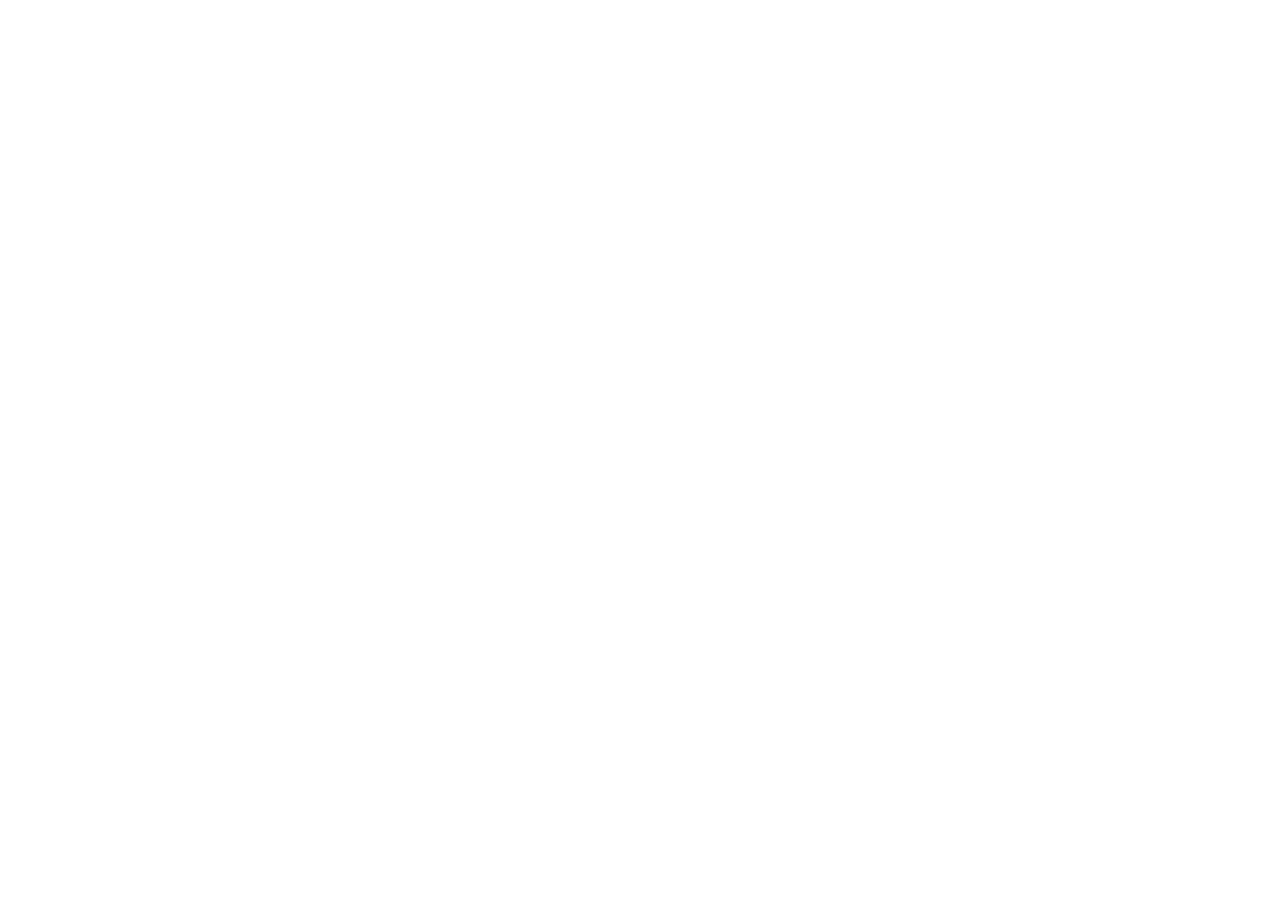
==== christmas-shop/home.html @ d8e23567 "init: start shop" ====
<!DOCTYPE html>
<html lang="en">
  <head>
    <meta charset="UTF-8" />
    <meta name="viewport" content="width=device-width, initial-scale=1.0" />
    <link rel="stylesheet" href="home.css" />
    <title>Document</title>
  </head>
  <body >
    <header>

    </header>
  </body>
</html>
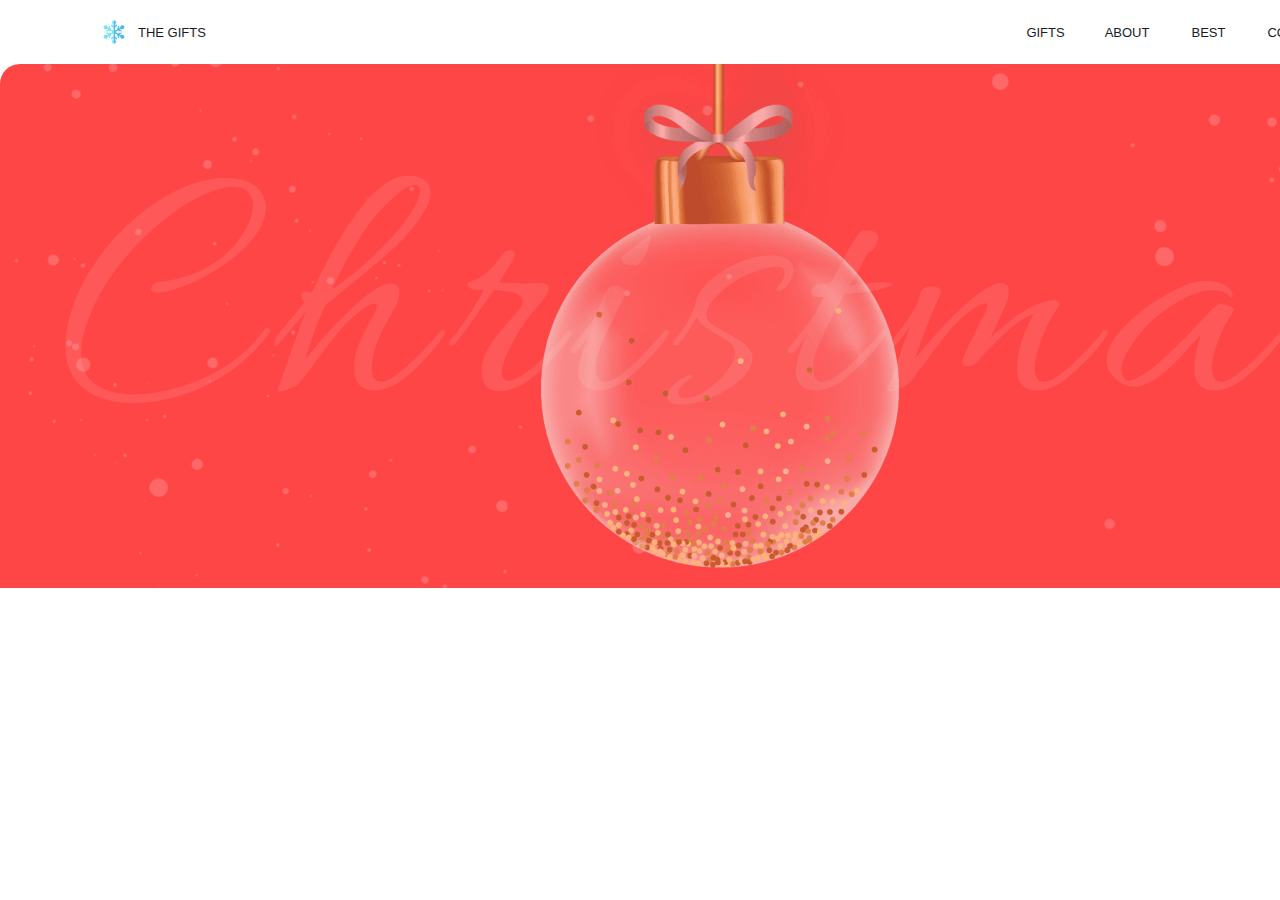
==== commit 884b280c: "feat: added header" ====
--- a/christmas-shop/home.html
+++ b/christmas-shop/home.html
@@ -4,11 +4,31 @@
     <meta charset="UTF-8" />
     <meta name="viewport" content="width=device-width, initial-scale=1.0" />
     <link rel="stylesheet" href="home.css" />
-    <title>Document</title>
+    <title>Christmas-shop</title>
   </head>
-  <body >
+  <body>
     <header>
-
+      <div class="container">
+        <div class="logo">
+          <img
+            src="/christmas-shop/img-compressed/snowflake.png"
+            alt="Логотип"
+            class="snowflake"
+          />
+          <span class="icon_text">THE GIFTS</span>
+        </div>
+        <div class="container_button">
+          <div class="button">
+            <button>GIFTS</button>
+            <button>ABOUT</button>
+            <button>BEST</button>
+            <button>CONTACTS</button>
+          </div>
+        </div>
+      </div>
     </header>
+    <section class="hero_section">
+      
+    </section>
   </body>
 </html>
--- a/christmas-shop/home.css
+++ b/christmas-shop/home.css
@@ -0,0 +1,81 @@
+body {
+  min-width: 1440px;
+  max-height: 3442px;
+  margin: 0;
+}
+
+header {
+  max-height: 64px;
+  min-width: 1440px;
+}
+
+.container {
+  display: flex;
+  width: 1276px;
+  max-height: 64px;
+  margin-left: 82px;
+  gap: 15px;
+}
+.logo {
+  width: 141px;
+  height: 40;
+  display: flex;
+  padding: 8px 20px;
+  margin: 12px 0 12px 0;
+}
+.logo:hover {
+  cursor: pointer;
+}
+.snowflake {
+  width: 24px;
+  height: 24px;
+}
+.icon_text {
+  color: #181c29;
+  font-family: "AG Action", sans-serif;
+  font-size: small;
+  margin-top: 5px;
+  margin-left: 12px;
+}
+.container_button {
+  height: 40px;
+  width: 1123px;
+  margin-top: 12px;
+  display: flex;
+
+  justify-content: flex-end;
+}
+.button {
+  height: 40px;
+  font-size: 0;
+  max-width: 376px;
+}
+button {
+  min-width: 78px;
+  height: 40px;
+  padding: 12px 20px;
+  margin: 0;
+  border: none;
+  color: #181c29;
+  font-family: "AG Action", sans-serif;
+  font-size: small;
+  background-color: white;
+}
+button:hover {
+  cursor: pointer;
+}
+
+.hero_section {
+  width: 1440px;
+  height: 524px;
+  background-color: #ff4646;
+  border-top-left-radius: 20px;
+
+  border-top-right-radius: 20px;
+  background-image: url("/christmas-shop/img-compressed/bg-snow.png"),
+    url("/christmas-shop/img-compressed/bg-ball.png");
+
+  background-size: cover; /* или contain, в зависимости от желаемого эффекта */
+  background-repeat: no-repeat;
+  background-position: center;
+}
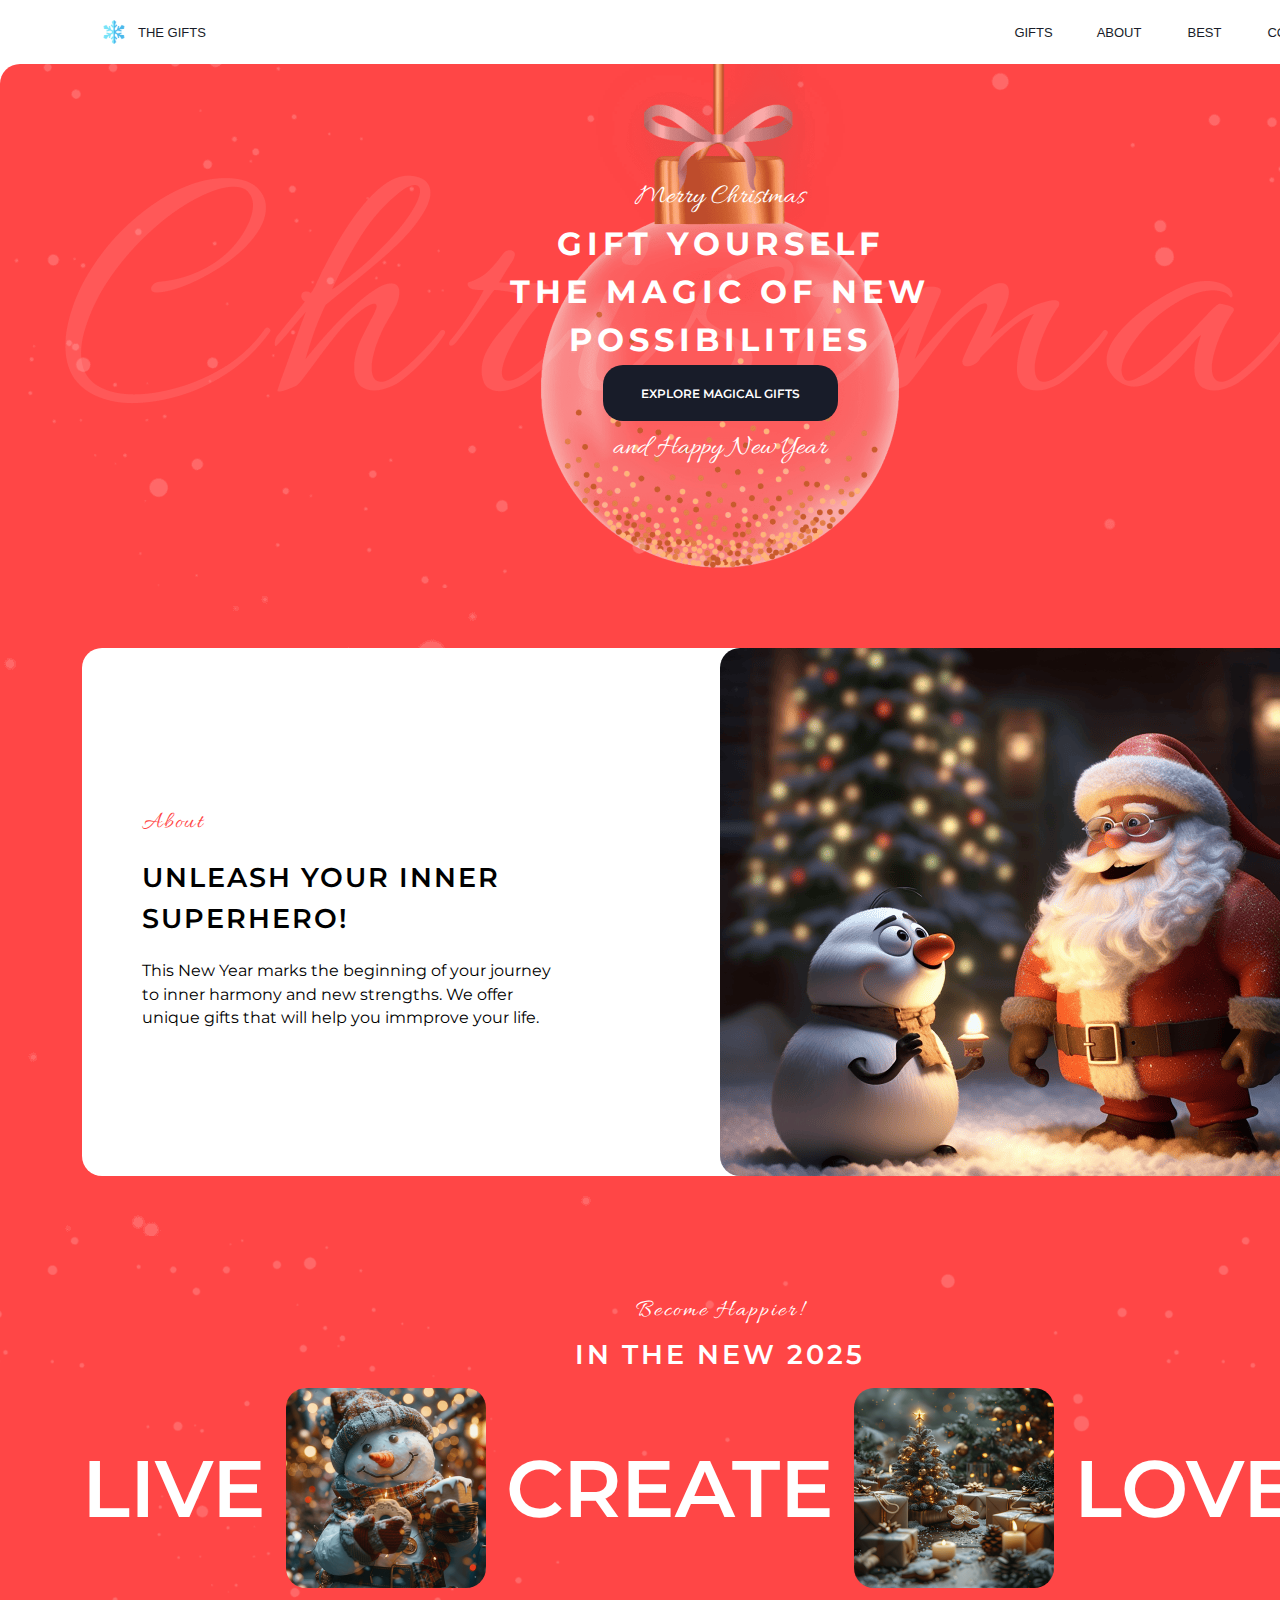
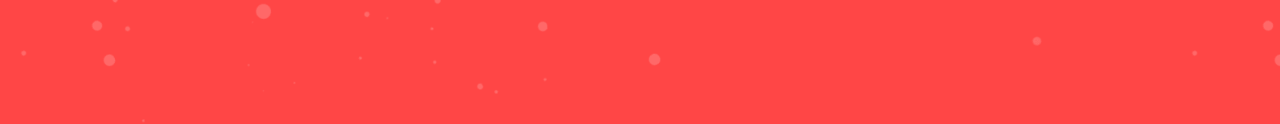
==== commit 0207f285: "feat: added slider" ====
--- a/christmas-shop/home.html
+++ b/christmas-shop/home.html
@@ -3,6 +3,14 @@
   <head>
     <meta charset="UTF-8" />
     <meta name="viewport" content="width=device-width, initial-scale=1.0" />
+    <link
+      href="https://fonts.googleapis.com/css2?family=Allura&display=swap"
+      rel="stylesheet"
+    />
+    <link
+      href="https://fonts.googleapis.com/css2?family=Montserrat:wght@400;700&display=swap"
+      rel="stylesheet"
+    />
     <link rel="stylesheet" href="home.css" />
     <title>Christmas-shop</title>
   </head>
@@ -28,7 +36,51 @@
       </div>
     </header>
     <section class="hero_section">
-      
+      <div class="hero_container">
+        <p class="home_caption1">Merry Christmas</p>
+        <h1 class="home_h1">
+          GIFT YOURSELF<br />
+          THE MAGIC OF NEW <br />POSSIBILITIES
+        </h1>
+        <button class="button_hero">EXPLORE MAGICAL GIFTS</button>
+        <p class="home_caption2">and Happy New Year</p>
+      </div>
+    </section>
+    <section class="about_section">
+      <div class="about_container">
+        <div class="about_about">
+          <div class="about_text">
+            <h2 class="about_caption">About</h2>
+            <h2 class="about_h2">UNLEASH YOUR INNER<br />SUPERHERO!</h2>
+            <p class="about_p">
+              This New Year marks the beginning of your journey<br />to inner
+              harmony and new strengths. We offer<br />unique gifts that will
+              help you immprove your life.
+            </p>
+          </div>
+        </div>
+        <div class="about_img"></div>
+      </div>
+    </section>
+    <section class="slider_section">
+      <div class="slider_container">
+        <div class="slider_text">
+          <p class="slider_caption">Become Happier!</p>
+          <h2 class="slider_h2">IN THE NEW 2025</h2>
+        </div>
+        <div class="slider_row">
+          <div class="slider_slider">
+            <p class="row_text">LIVE</p>
+            <div class="slider_img1"></div>
+            <p class="row_text">CREATE</p>
+            <div class="slider_img2"></div>
+            <p class="row_text">LOVE</p>
+            <div class="slider_img3"></div>
+            <p class="row_text">DREAM</p>
+            <div class="slider_img4"></div>
+          </div>
+        </div>
+      </div>
     </section>
   </body>
 </html>
--- a/christmas-shop/home.css
+++ b/christmas-shop/home.css
@@ -47,7 +47,7 @@
 }
 .button {
   height: 40px;
-  font-size: 0;
+
   max-width: 376px;
 }
 button {
@@ -63,9 +63,15 @@
 }
 button:hover {
   cursor: pointer;
+  color: #ff4646;
+  background-color: rgb(247, 217, 232);
+  border-radius: 12px;
 }
 
 .hero_section {
+  display: flex;
+  align-items: center;
+  justify-content: center;
   width: 1440px;
   height: 524px;
   background-color: #ff4646;
@@ -79,3 +85,223 @@
   background-repeat: no-repeat;
   background-position: center;
 }
+
+.hero_container {
+  width: 426px;
+
+  height: 404px;
+
+  display: flex;
+  flex-direction: column;
+  align-items: center;
+}
+.home_caption1 {
+  font-family: "Allura", cursive;
+  font-size: 28px;
+  font-weight: 426px;
+  line-height: 100%;
+  letter-spacing: 5%;
+  color: white;
+  margin-top: 60px;
+}
+.home_caption2 {
+  font-family: "Allura", cursive;
+  font-size: 28px;
+  font-weight: 426px;
+  line-height: 100%;
+  letter-spacing: 5%;
+  color: white;
+  margin-top: -6px;
+}
+
+.home_h1 {
+  font-family: "Montserrat", sans-serif;
+  font-size: 32px;
+  color: white;
+  font-weight: 600px;
+  line-height: 150%;
+  letter-spacing: 5px;
+  text-transform: uppercase;
+  margin-top: -20px;
+  text-align: center;
+}
+.button_hero {
+  width: 235px;
+  height: 56px;
+  padding: 20px 32px;
+  border-radius: 20px;
+  background-color: #181c29;
+  color: white;
+  font-family: "Montserrat", sans-serif;
+  font-size: 12px;
+  font-weight: 600;
+  line-height: 130%;
+  letter-spacing: 5%;
+  text-transform: uppercase;
+  margin-top: -20px;
+  margin-bottom: 20px;
+}
+
+.button_hero:hover {
+  background-color: white;
+  color: black;
+}
+.about_section {
+  display: flex;
+  align-items: center;
+  justify-content: center;
+  width: 1440px;
+  height: 648px;
+  background-image: url("/christmas-shop/img-compressed/bg-snow.png");
+  background-color: #ff4646;
+}
+.about_container {
+  width: 1276px;
+  height: 528px;
+  background-color: white;
+  border-radius: 20px;
+  display: flex;
+}
+.about_img {
+  border-radius: 20px;
+  background-image: url("/christmas-shop/img-compressed/santa.png");
+  width: 638px;
+}
+.about_about {
+  width: 638px;
+}
+.about_text {
+  margin-top: 100px;
+  margin-left: 60px;
+  width: 426px;
+  height: 328px;
+}
+.about_caption {
+  font-family: "Allura";
+  font-size: 24px;
+  font-weight: 400;
+  padding-top: 60px;
+  letter-spacing: 2px;
+  color: #ff4646;
+
+  margin-bottom: 20px;
+}
+.about_h2 {
+  font-family: "Montserrat", sans-serif;
+  font-size: 27px;
+  font-weight: 600;
+  letter-spacing: 2px;
+  text-transform: uppercase;
+  line-height: 150%;
+  margin-top: 0;
+  margin-bottom: 20px;
+}
+.about_p {
+  font-family: "Montserrat", sans-serif;
+  font-size: 16px;
+  font-weight: 400;
+  line-height: 148%;
+  margin-top: 0;
+  margin-bottom: 60px;
+}
+
+.slider_section {
+  background-color: #ff4646;
+  background-image: url("/christmas-shop/img-compressed/bg-snow.png");
+  width: 1440px;
+  background-size: contain;
+  background-position: center bottom;
+  height: 488px;
+  display: flex;
+  justify-content: center;
+  align-items: center;
+  overflow: hidden;
+}
+
+.slider_container {
+  width: 1276px;
+  height: 368px;
+  display: flex;
+  flex-direction: column;
+
+  align-items: center;
+
+  gap: 20px;
+}
+
+.slider_text {
+  width: 426px;
+  height: 72px;
+  display: flex;
+  flex-direction: column;
+  gap: 12px;
+
+  align-items: center;
+}
+.slider_caption {
+  color: white;
+  font-family: "Allura";
+  font-size: 24px;
+  font-weight: 400;
+  letter-spacing: 2px;
+  margin-top: 0;
+  margin-bottom: 0;
+}
+.slider_h2 {
+  color: white;
+  font-family: "Montserrat", sans-serif;
+  font-size: 27px;
+  font-weight: 600;
+  letter-spacing: 3px;
+
+  margin-top: 0;
+  margin-bottom: 0;
+}
+.slider_row {
+  width: 100%;
+
+  height: 200px;
+}
+
+.slider_slider {
+  height: 100%;
+  width: 1993px;
+  display: flex;
+  align-items: center;
+  gap: 20px;
+}
+.row_text {
+  font-family: "Montserrat", sans-serif;
+  font-size: 80px;
+  font-weight: 600;
+  text-transform: uppercase;
+  color: white;
+}
+.slider_img1 {
+  width: 200px;
+  height: 200px;
+  background-image: url("/christmas-shop/img-compressed/snowman.png");
+  background-size: contain;
+  border-radius: 20px;
+}
+.slider_img2 {
+  width: 200px;
+  height: 200px;
+  background-image: url("/christmas-shop/img-compressed/christmas-trees.png");
+  background-size: contain;
+  border-radius: 20px;
+}
+.slider_img3 {
+  width: 200px;
+  height: 200px;
+  background-image: url("/christmas-shop/img-compressed/christmas-tree-ball.png");
+  background-size: contain;
+  border-radius: 20px;
+}
+.slider_img4 {
+  width: 200px;
+  height: 200px;
+  background-image: url("/christmas-shop/img-compressed/fairytale-house.png");
+  background-size: contain;
+  border-radius: 20px;
+}
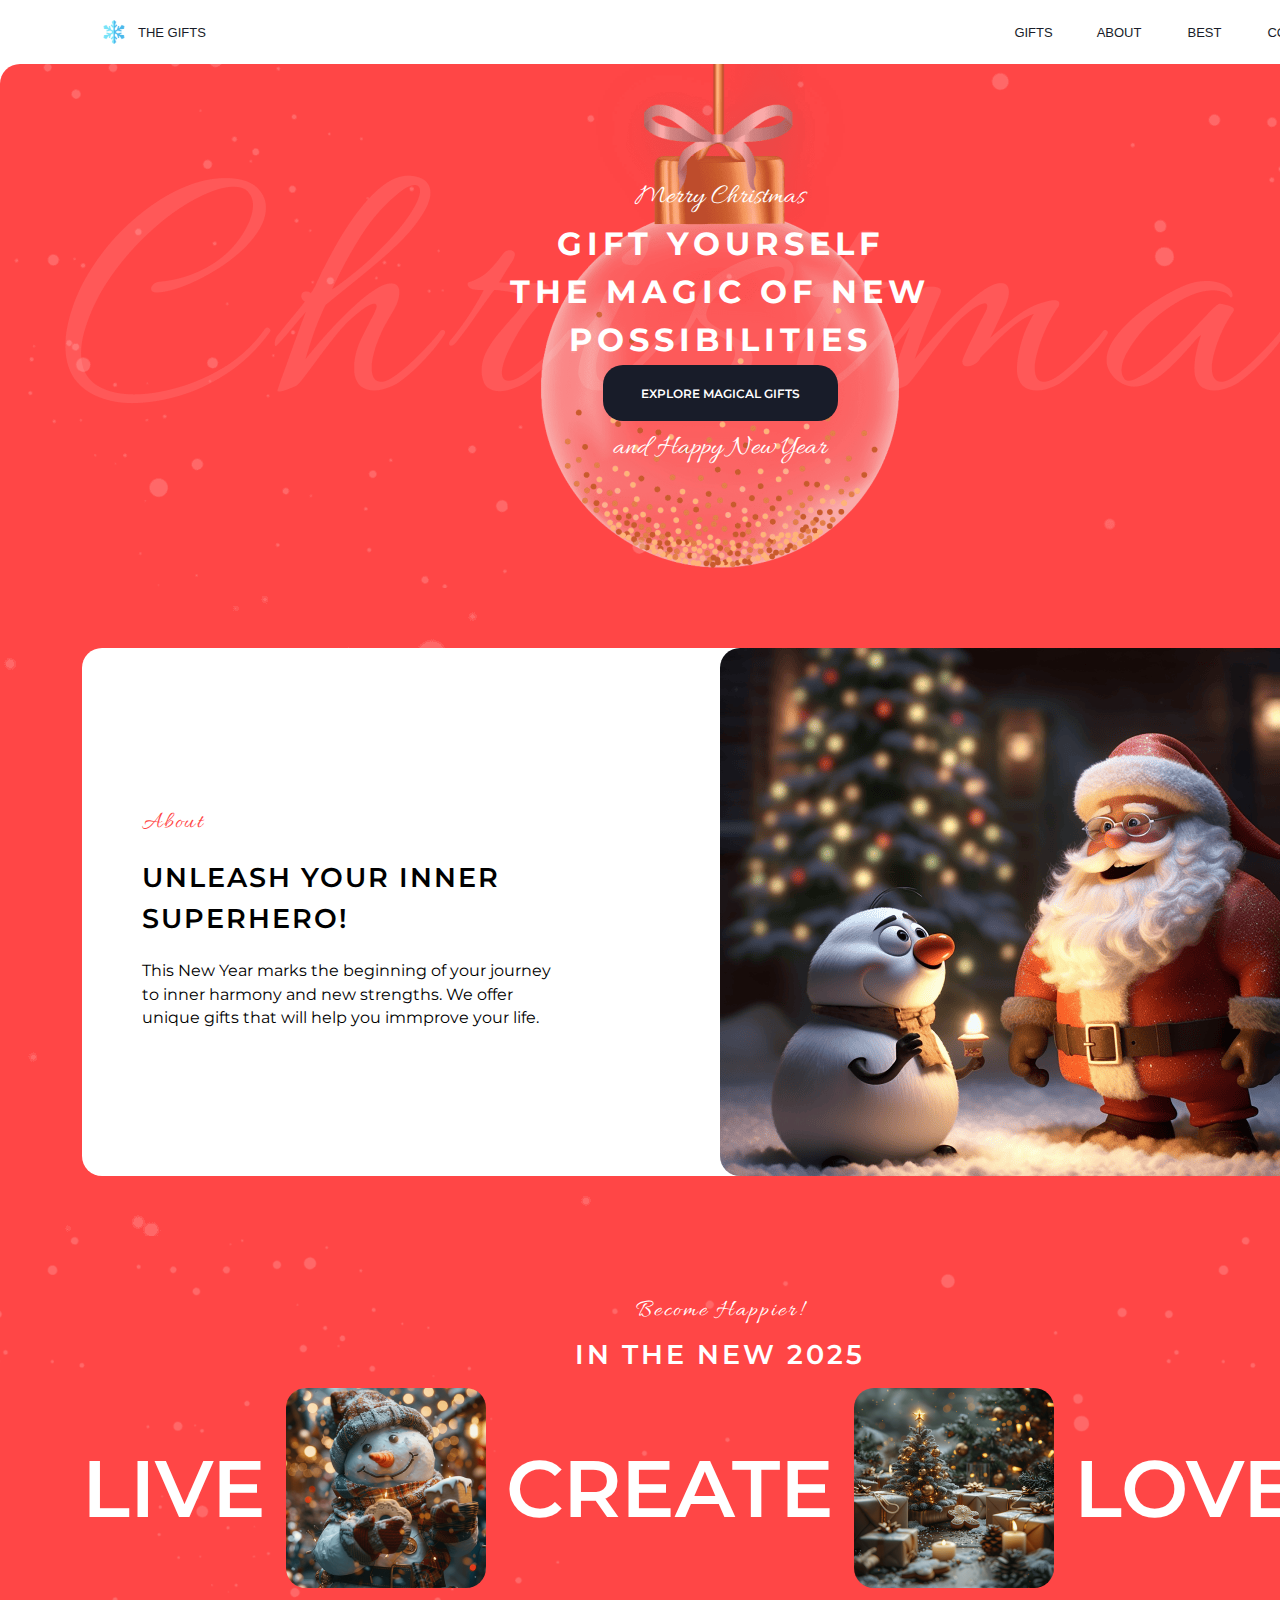
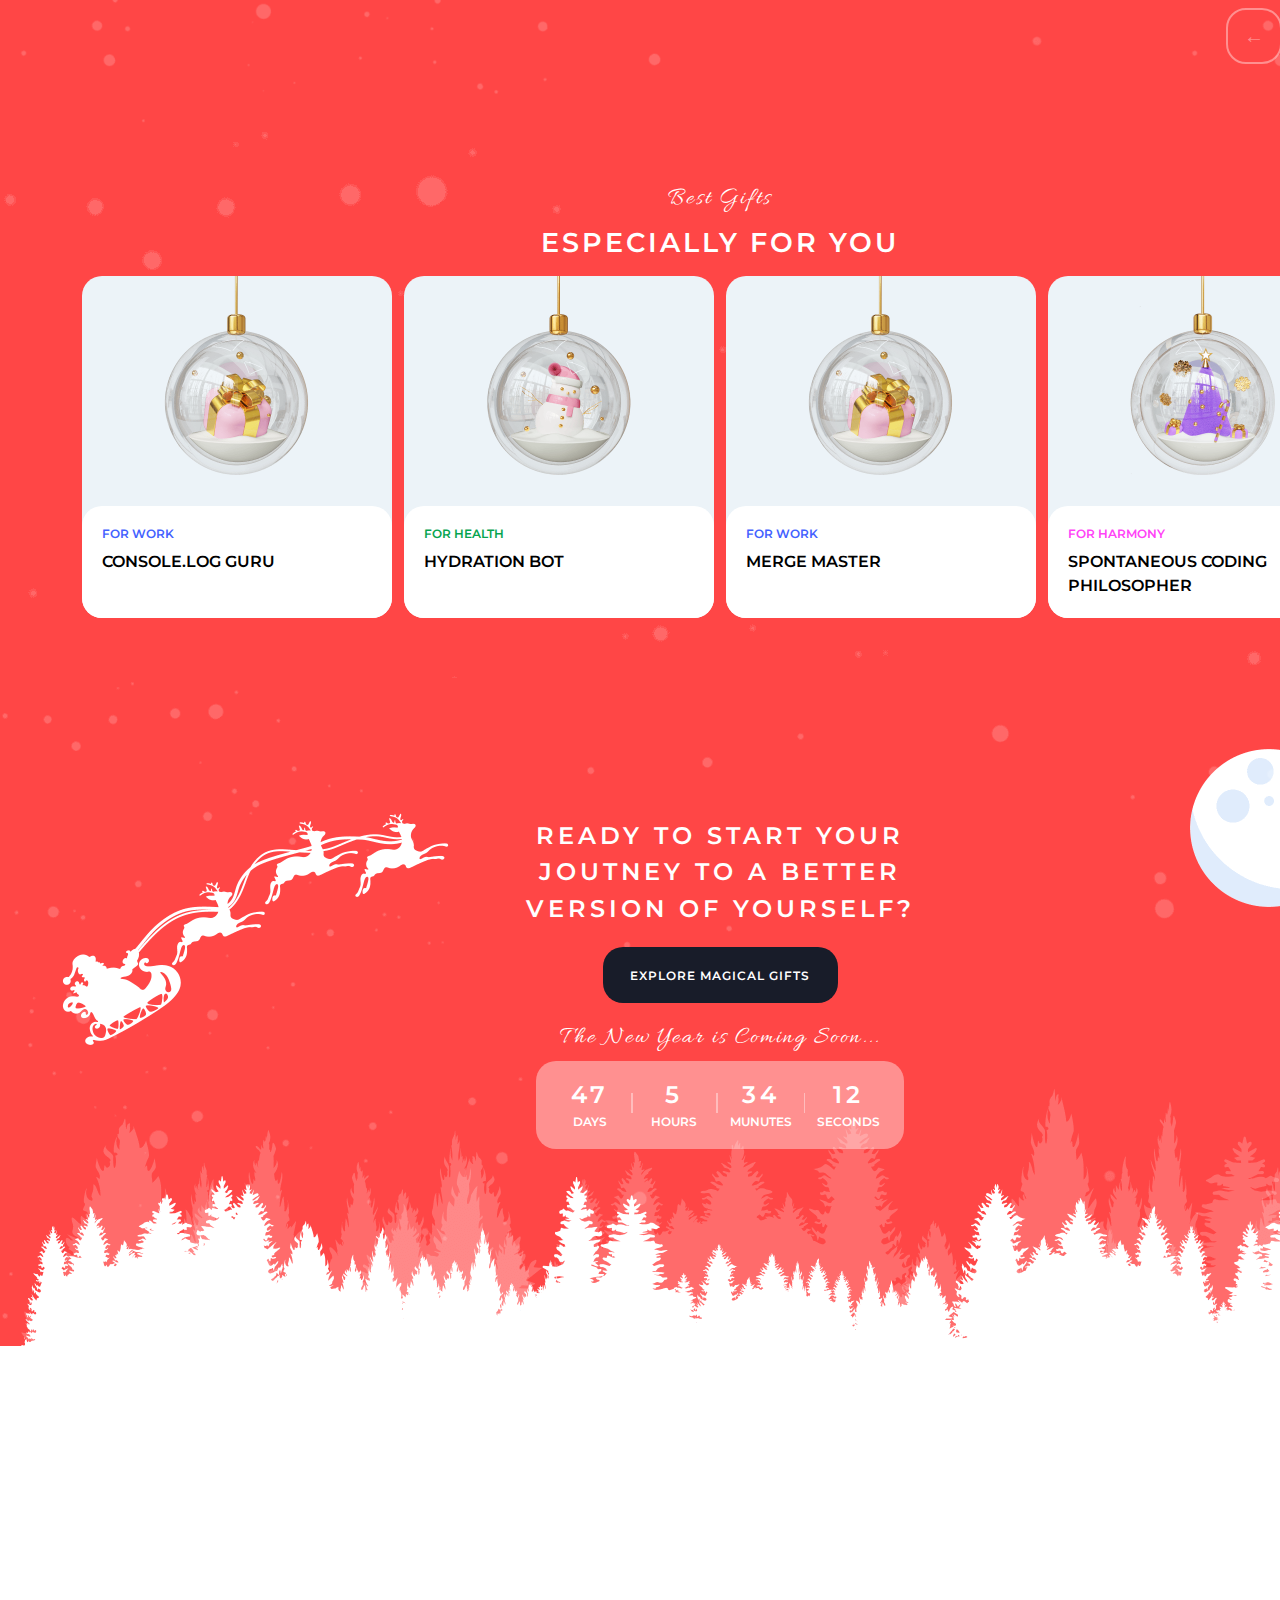
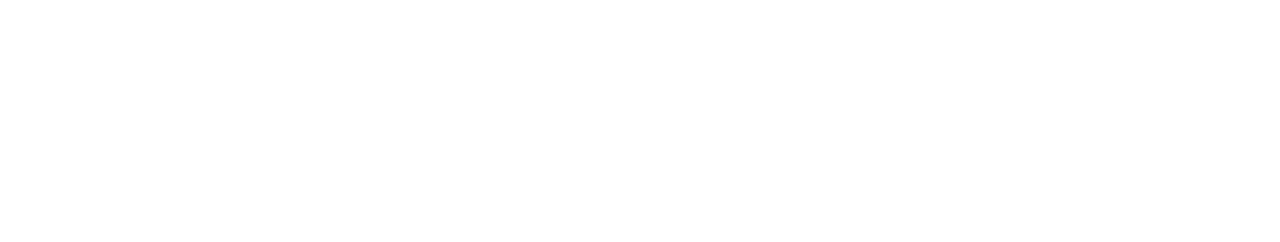
==== commit 59d86e26: "feat: add gifts and cta section." ====
--- a/christmas-shop/home.html
+++ b/christmas-shop/home.html
@@ -27,10 +27,10 @@
         </div>
         <div class="container_button">
           <div class="button">
-            <button>GIFTS</button>
-            <button>ABOUT</button>
-            <button>BEST</button>
-            <button>CONTACTS</button>
+            <button class="button_heder">GIFTS</button>
+            <button class="button_heder">ABOUT</button>
+            <button class="button_heder">BEST</button>
+            <button class="button_heder">CONTACTS</button>
           </div>
         </div>
       </div>
@@ -80,7 +80,110 @@
             <div class="slider_img4"></div>
           </div>
         </div>
+        <div class="slider_button">
+          <button class="slider_button1">←</button>
+          <button class="slider_button2">→</button>
+        </div>
       </div>
     </section>
+    <section class="gifts_section">
+      <div class="gifts_container">
+        <div class="gifts_text">
+          <p class="gifts_caption">Best Gifts</p>
+          <h2 class="gifts_h2">ESPECIALLY FOR YOU</h2>
+        </div>
+        <div class="gifts_gifts">
+          <div class="gifts1">
+            <div
+              class="gifts_img1"
+              style="
+                background-image: url('/christmas-shop/img-compressed/gift-for-work.png');
+                background-size: contain;
+              "
+            ></div>
+            <div class="gifts_description1">
+              <h4 class="gifts_h4" style="color: #4361ff">FOR WORK</h4>
+              <h3 class="gifts_h3">CONSOLE.LOG GURU</h3>
+            </div>
+          </div>
+          <div class="gifts1">
+            <div
+              class="gifts_img1"
+              style="
+                background-image: url('/christmas-shop/img-compressed/gift-for-health.png');
+                background-size: contain;
+              "
+            ></div>
+            <div class="gifts_description1">
+              <h4 class="gifts_h4" style="color: #06a44f">FOR HEALTH</h4>
+              <h3 class="gifts_h3">HYDRATION BOT</h3>
+            </div>
+          </div>
+          <div class="gifts1">
+            <div
+              class="gifts_img1"
+              style="
+                background-image: url('/christmas-shop/img-compressed/gift-for-work.png');
+                background-size: contain;
+              "
+            ></div>
+            <div class="gifts_description1">
+              <h4 class="gifts_h4" style="color: #4361ff">FOR WORK</h4>
+              <h3 class="gifts_h3">MERGE MASTER</h3>
+            </div>
+          </div>
+          <div class="gifts1">
+            <div
+              class="gifts_img1"
+              style="
+                background-image: url('/christmas-shop/img-compressed/gift-for-harmony.png');
+                background-size: contain;
+              "
+            ></div>
+            <div class="gifts_description1">
+              <h4 class="gifts_h4" style="color: #ff43f7">FOR HARMONY</h4>
+              <h3 class="gifts_h3">SPONTANEOUS CODING PHILOSOPHER</h3>
+            </div>
+          </div>
+        </div>
+      </div>
+    </section>
+    <section class="cta_section">
+      <div class="cta_container">
+        <div class="container_container">
+          <h2 class="cta_h2">
+            READY TO START YOUR<br />
+            JOUTNEY TO A BETTER<br />
+            VERSION OF YOURSELF?
+          </h2>
+          <button class="cta_button">EXPLORE MAGICAL GIFTS</button>
+          <div class="cta_container_time">
+            <p class="cta_caption">The New Year is Coming Soon...</p>
+            <div class="cta_time">
+              <div class="cell">
+                <h2 class="number">47</h2>
+                <h4 class="time_text">DAYS</h4>
+              </div>
+              <div class="separator"></div>
+              <div class="cell">
+                <h2 class="number">5</h2>
+                <h4 class="time_text">HOURS</h4>
+              </div>
+              <div class="separator"></div>
+              <div class="cell">
+                <h2 class="number">34</h2>
+                <h4 class="time_text">MUNUTES</h4>
+              </div>
+              <div class="separator"></div>
+              <div class="cell">
+                <h2 class="number">12</h2>
+                <h4 class="time_text">SECONDS</h4>
+              </div>
+            </div>
+          </div>
+        </div>
+      </div>
+    </section>
+    <section class="footer_section"></section>
   </body>
 </html>
--- a/christmas-shop/home.css
+++ b/christmas-shop/home.css
@@ -50,7 +50,7 @@
 
   max-width: 376px;
 }
-button {
+.button_heder {
   min-width: 78px;
   height: 40px;
   padding: 12px 20px;
@@ -61,7 +61,7 @@
   font-size: small;
   background-color: white;
 }
-button:hover {
+.button_heder:hover {
   cursor: pointer;
   color: #ff4646;
   background-color: rgb(247, 217, 232);
@@ -81,7 +81,7 @@
   background-image: url("/christmas-shop/img-compressed/bg-snow.png"),
     url("/christmas-shop/img-compressed/bg-ball.png");
 
-  background-size: cover; /* или contain, в зависимости от желаемого эффекта */
+  background-size: cover;
   background-repeat: no-repeat;
   background-position: center;
 }
@@ -139,12 +139,15 @@
   letter-spacing: 5%;
   text-transform: uppercase;
   margin-top: -20px;
+  border: none;
   margin-bottom: 20px;
 }
 
 .button_hero:hover {
   background-color: white;
   color: black;
+  cursor: pointer;
+  border: none;
 }
 .about_section {
   display: flex;
@@ -305,3 +308,261 @@
   background-size: contain;
   border-radius: 20px;
 }
+.slider_button {
+  display: flex;
+  gap: 20px;
+  width: 100%;
+  height: 56px;
+  justify-content: flex-end;
+}
+.slider_button1 {
+  border-radius: 20px;
+  width: 56px;
+  border-color: rgba(255, 255, 255, 0.4);
+  height: 56px;
+  font-size: 20px;
+  color: rgba(255, 255, 255, 0.4);
+  background-color: transparent;
+  border: 2px solid;
+}
+.slider_button1:hover {
+  cursor: pointer;
+}
+
+.slider_button2 {
+  border-radius: 20px;
+  width: 56px;
+  border: 2px solid;
+  border-color: white;
+  height: 56px;
+  font-size: 20px;
+  color: white;
+  background-color: transparent;
+}
+
+.slider_button2:hover {
+  cursor: pointer;
+  background-color: white;
+  color: #ff4646;
+}
+.gifts_section {
+  width: 1440px;
+  background-color: #ff4646;
+  background-image: url("/christmas-shop/img-compressed/bg-snow.png");
+  height: 554px;
+  display: flex;
+  justify-content: center;
+  align-items: center;
+}
+.gifts_container {
+  width: 1276px;
+  height: 434px;
+  display: flex;
+  flex-direction: column;
+  align-items: center;
+  gap: 20px;
+}
+.gifts_text {
+  width: 426px;
+  height: 72px;
+  display: flex;
+  flex-direction: column;
+  gap: 12px;
+  align-items: center;
+}
+
+.gifts_caption {
+  color: white;
+  font-family: "Allura";
+  font-size: 24px;
+  font-weight: 400;
+  letter-spacing: 2px;
+  margin-top: 0;
+  margin-bottom: 0;
+}
+.gifts_h2 {
+  color: white;
+  font-family: "Montserrat", sans-serif;
+  font-size: 27px;
+  font-weight: 600;
+  letter-spacing: 3px;
+  margin-top: 0;
+  margin-bottom: 0;
+}
+.gifts_gifts {
+  width: 100%;
+  height: 342px;
+  display: flex;
+  gap: 12px;
+}
+.gifts1 {
+  width: 310px;
+  height: 342px;
+  display: flex;
+  flex-direction: column;
+  border-radius: 20px;
+  background-color: #ecf3f8;
+  cursor: pointer;
+}
+
+.gifts_img1 {
+  width: 100%;
+  height: 230px;
+}
+.gifts_description1 {
+  width: 100%;
+  height: 112px;
+  background-color: white;
+  border-radius: 20px;
+  box-sizing: border-box;
+  padding: 20px 20px;
+}
+.gifts1:hover .gifts_h3 {
+  color: #ff4646;
+}
+.gifts_h4 {
+  font-family: "Montserrat", sans-serif;
+  font-size: 12px;
+  font-weight: 600;
+  line-height: 130%;
+  letter-spacing: 5%;
+  text-transform: uppercase;
+  margin: 0 0 8px 0;
+}
+.gifts_h3 {
+  font-family: "Montserrat", sans-serif;
+  font-size: 16px;
+  font-weight: 600;
+  line-height: 152%;
+  letter-spacing: 8%;
+  margin: 0 0 0 0;
+  text-transform: uppercase;
+}
+.cta_section {
+  background-color: #ff4646;
+  width: 1440px;
+  height: 668px;
+  background-image: url("/christmas-shop/img-compressed/bg-snow.png"),
+    url("/christmas-shop/img-compressed/bg-forest.png");
+  background-size: contain;
+  display: flex;
+  justify-content: center;
+  align-items: center;
+}
+.cta_container {
+  width: 1276px;
+  height: 548px;
+  display: flex;
+  justify-content: center;
+  align-items: center;
+}
+.container_container {
+  width: 426px;
+  height: 428px;
+  display: flex;
+  flex-direction: column;
+  gap: 20px;
+  align-items: center;
+}
+
+.cta_h2 {
+  font-family: "Montserrat", sans-serif;
+  font-size: 24px;
+  font-weight: 600;
+  line-height: 152%;
+  letter-spacing: 4px;
+  text-transform: uppercase;
+  color: white;
+  text-align: center;
+  margin-bottom: 0;
+}
+.cta_button {
+  text-align: center;
+  width: 235px;
+  height: 56px;
+  border-radius: 20px;
+  background-color: #181c29;
+  color: white;
+  border: none;
+  font-family: "Montserrat", sans-serif;
+  font-size: 12px;
+  font-weight: 600;
+  line-height: 130%;
+  letter-spacing: 1px;
+  text-transform: uppercase;
+  margin-bottom: 0;
+}
+
+.cta_button:hover {
+  cursor: pointer;
+  background-color: white;
+  color: #181c29;
+}
+
+.cta_container_time {
+  width: 100%;
+  height: 104px;
+  display: flex;
+  flex-direction: column;
+  gap: 8px;
+  align-items: center;
+}
+.cta_caption {
+  color: white;
+  font-family: "Allura";
+  font-size: 24px;
+  font-weight: 400;
+  letter-spacing: 2px;
+  margin-bottom: 0;
+  margin-top: 0;
+}
+.cta_time {
+  width: 344px;
+  height: 72px;
+  border-radius: 20px;
+  background-color: rgba(255, 255, 255, 0.4);
+  display: flex;
+  padding: 8px 12px 12px 12px;
+}
+.cell {
+  width: 80px;
+  height: 52px;
+  margin: 8px 12px;
+  
+}
+
+
+.number{
+  font-family: "Montserrat", sans-serif;
+  font-size: 24px;
+  font-weight: 600;
+  line-height: 152%;
+  letter-spacing: 4px;
+  text-transform: uppercase;
+  color: white;
+  margin: 0 0 0 0;
+  text-align: center;
+}
+.time_text{
+  font-family: "Montserrat", sans-serif;
+  font-size: 12px;
+  font-weight: 600;
+  line-height: 130%;
+  letter-spacing: 5%;
+  text-transform: uppercase;
+  color: white;
+  text-align: center;
+  margin: 0 0 0 0;
+}
+.separator{
+  width: 2px; /* Ширина разделителя */
+  height: 20px; /* Высота разделителя */
+  background-color: rgba(255, 255, 255, 0.4); /* Цвет разделителя */
+  margin: 24px 0 0 0 ;
+  
+}
+
+.footer_section {
+  width: 1440px;
+  height: 496px;
+}
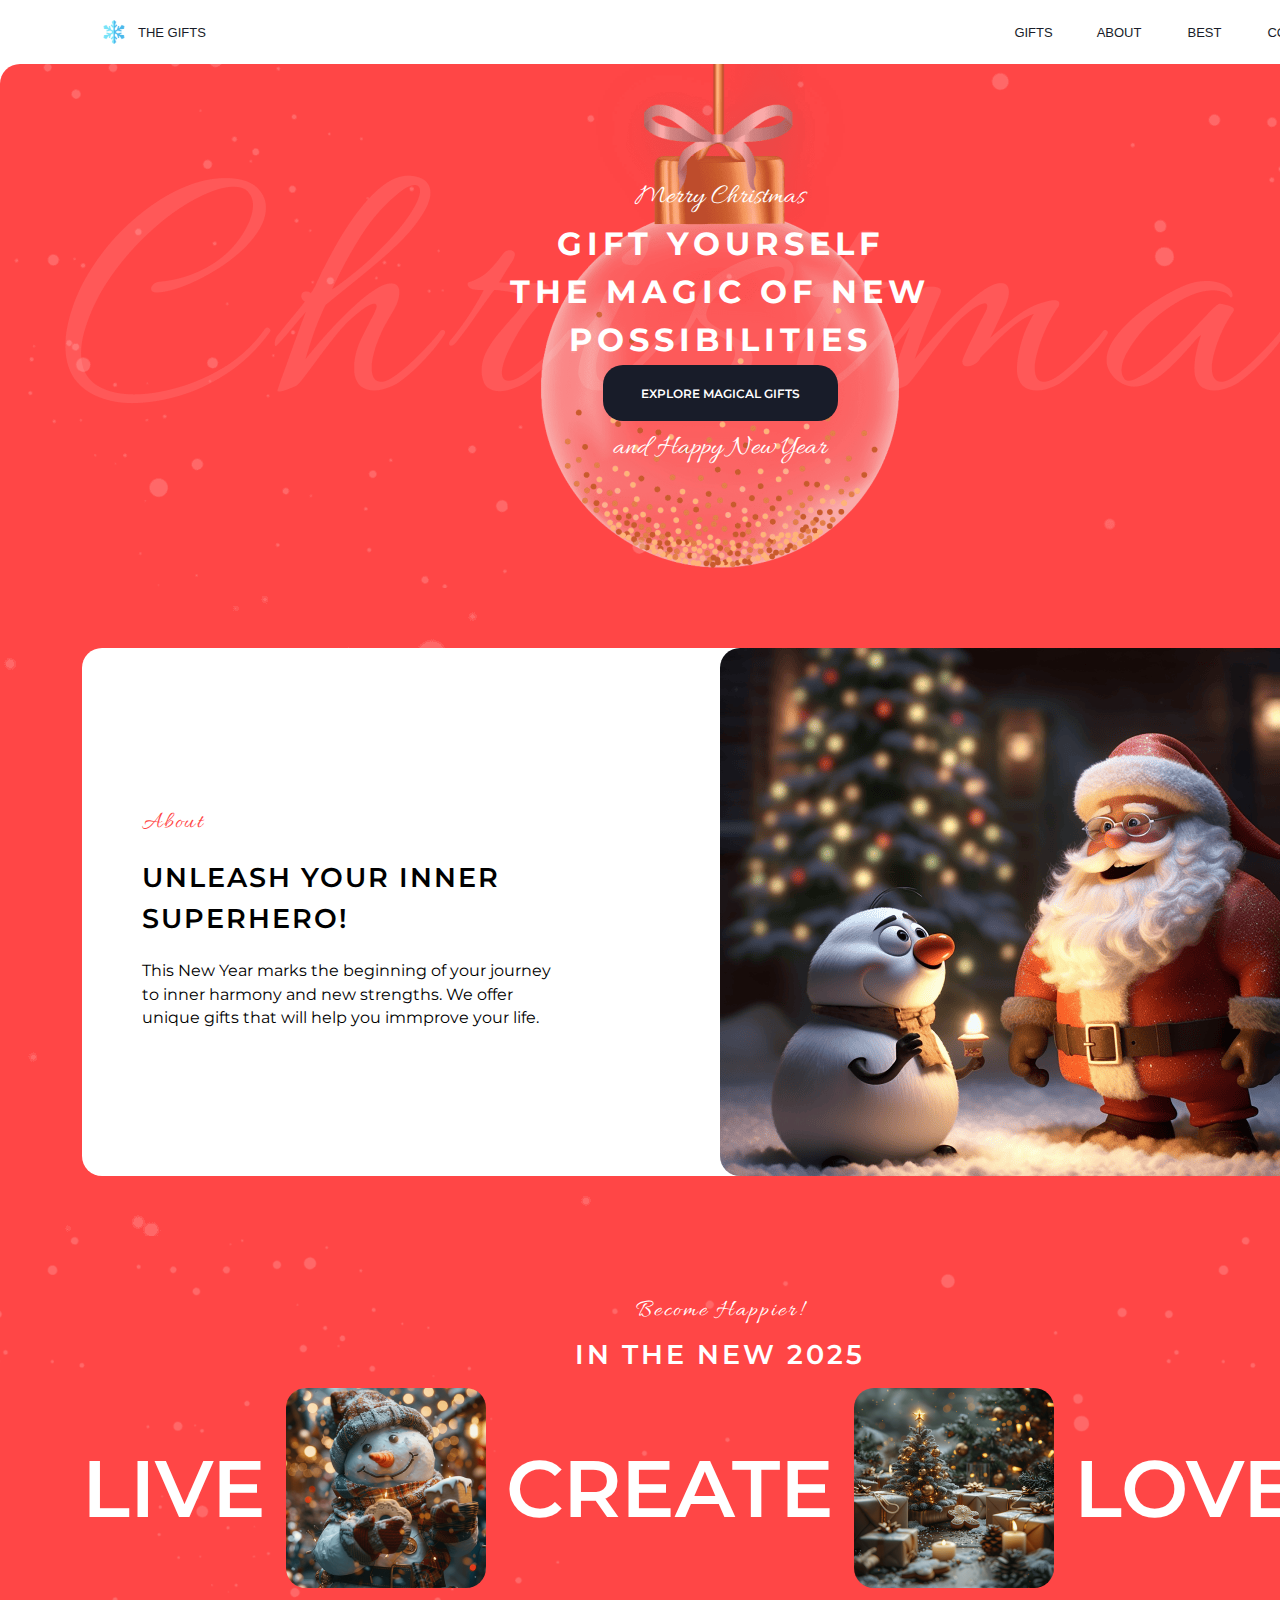
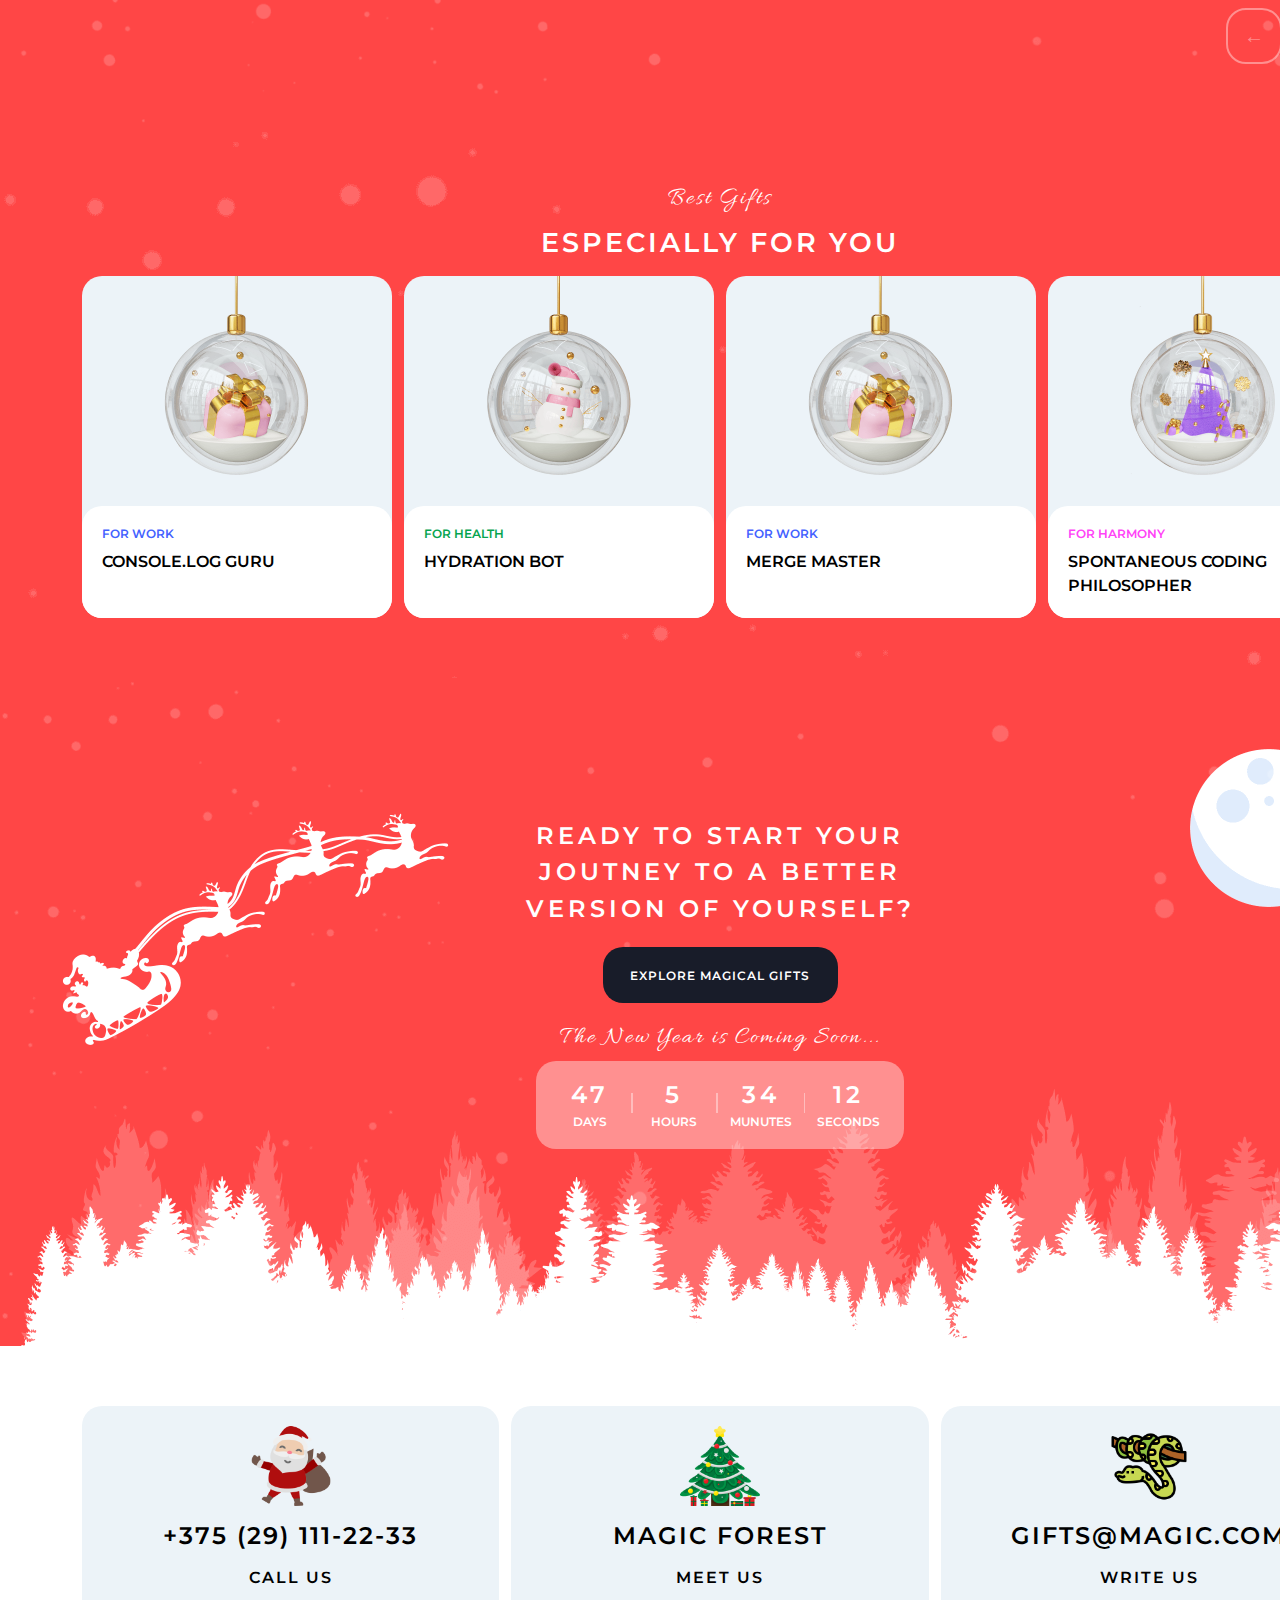
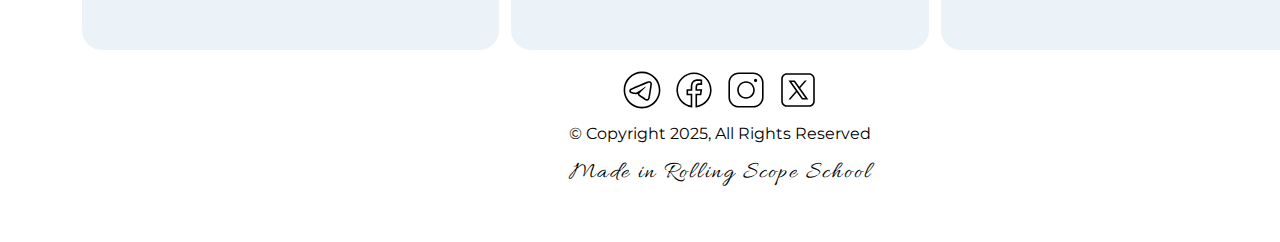
==== commit 244188ae: "feat: complete design" ====
--- a/christmas-shop/home.html
+++ b/christmas-shop/home.html
@@ -184,6 +184,72 @@
         </div>
       </div>
     </section>
-    <section class="footer_section"></section>
+    <section class="footer_section">
+      <div class="footer_container">
+        <div class="contacts">
+          <div class="container_contacts">
+            <div
+              class="footer_img"
+              style="
+                background-image: url('/christmas-shop/img-compressed/free-icon-santa-6235196.png');
+              "
+            ></div>
+            <h2 class="footer_description_h2">+375 (29) 111-22-33</h2>
+            <h3 class="footer_description_h3">CALL US</h3>
+          </div>
+          <div class="container_contacts">
+            <div
+              class="footer_img"
+              style="
+                background-image: url('/christmas-shop/img-compressed/free-icon-christmas-tree-9011704.png');
+              "
+            ></div>
+            <h2 class="footer_description_h2">MAGIC FOREST</h2>
+            <h3 class="footer_description_h3">MEET US</h3>
+          </div>
+          <div class="container_contacts">
+            <div
+              class="footer_img"
+              style="
+                background-image: url('/christmas-shop/img-compressed/free-icon-snake-5375695.png');
+              "
+            ></div>
+            <h2 class="footer_description_h2">GIFTS@MAGIC.COM</h2>
+            <h3 class="footer_description_h3">WRITE US</h3>
+          </div>
+        </div>
+        <div class="footer_contacts">
+          <div class="footer_icon">
+            <div
+              class="steerer"
+              style="
+                background-image: url('/christmas-shop/img-compressed/icons8-telegram.svg');
+              "
+            ></div>
+
+            <div
+              class="steerer"
+              style="
+                background-image: url('/christmas-shop/img-compressed/icons8-facebook.svg');
+              "
+            ></div>
+            <div
+              class="steerer"
+              style="
+                background-image: url('/christmas-shop/img-compressed/icons8-instagram.svg');
+              "
+            ></div>
+            <div
+              class="steerer"
+              style="
+                background-image: url('/christmas-shop/img-compressed/icons8-twitter.svg');
+              "
+            ></div>
+          </div>
+          <p class="footer_paragraph">© Copyright 2025, All Rights Reserved</p>
+          <p class="footer_caption">Made in Rolling Scope School</p>
+        </div>
+      </div>
+    </section>
   </body>
 </html>
--- a/christmas-shop/home.css
+++ b/christmas-shop/home.css
@@ -528,11 +528,9 @@
   width: 80px;
   height: 52px;
   margin: 8px 12px;
-  
-}
-
-
-.number{
+}
+
+.number {
   font-family: "Montserrat", sans-serif;
   font-size: 24px;
   font-weight: 600;
@@ -543,7 +541,7 @@
   margin: 0 0 0 0;
   text-align: center;
 }
-.time_text{
+.time_text {
   font-family: "Montserrat", sans-serif;
   font-size: 12px;
   font-weight: 600;
@@ -554,15 +552,125 @@
   text-align: center;
   margin: 0 0 0 0;
 }
-.separator{
+.separator {
   width: 2px; /* Ширина разделителя */
   height: 20px; /* Высота разделителя */
   background-color: rgba(255, 255, 255, 0.4); /* Цвет разделителя */
-  margin: 24px 0 0 0 ;
-  
+  margin: 24px 0 0 0;
 }
 
 .footer_section {
   width: 1440px;
   height: 496px;
-}
+  display: flex;
+  justify-content: center;
+  align-items: center;
+}
+.footer_container {
+  width: 1276px;
+  height: 376px;
+  display: flex;
+  flex-direction: column;
+  gap: 60px;
+  
+  align-items: center;
+}
+.contacts {
+  display: flex;
+  gap: 12px;
+  padding: 0;
+  width: 100%;
+  height: 204px;
+  border-radius: 60px;
+}
+.container_contacts {
+  width: 417.33px;
+  height: 204px;
+  display: flex;
+  flex-direction: column;
+  padding: 20px 20px;
+  border-radius: 20px;
+  gap: 12px;
+  background-color: #ecf3f8;
+  align-items: center;
+}
+.container_contacts:hover {
+  cursor: pointer;
+}
+.container_contacts:hover .footer_description_h2 {
+  cursor: pointer;
+  color: #ff4646;
+}
+
+.container_contacts:hover .footer_description_h3 {
+  cursor: pointer;
+  color: #ff4646;
+}
+
+.footer_img {
+  width: 80px;
+  height: 80px;
+  background-size: contain;
+}
+.footer_description_h2 {
+  font-family: "Montserrat", sans-serif;
+  font-size: 24px;
+  font-weight: 600;
+  line-height: 152%;
+  letter-spacing: 2px;
+  text-transform: uppercase;
+  margin: 0;
+  text-align: center;
+}
+.footer_description_h3 {
+  font-family: "Montserrat", sans-serif;
+  font-size: 16px;
+  font-weight: 600;
+  line-height: 152%;
+  letter-spacing: 2px;
+  text-transform: uppercase;
+  margin: 0;
+  text-align: center;
+}
+.footer_contacts {
+  width: 100%;
+  height: 112px;
+  display: flex;
+  flex-direction: column;
+  gap: 12px;
+  align-items: center;
+}
+.footer_icon {
+  height: 40px;
+  width: 196px;
+  display: flex;
+  gap: 12px;
+}
+.steerer{
+  width: 40px;
+  height: 40px;
+  background-size: contain;
+}
+.steerer:hover{
+  color: #ff4646;
+  cursor: pointer;
+}
+.footer_paragraph{
+  font-family: "Montserrat", sans-serif;
+  font-size: 16px;
+  font-weight: 400;
+  line-height: 148%;
+  margin: 0;
+}
+.footer_caption{
+  font-family: "Allura";
+  font-size: 24px;
+  font-weight: 400;
+  margin: 0;
+  letter-spacing: 2px;
+
+}
+.footer_caption:hover{
+  cursor: pointer;
+  color: #ff4646;
+}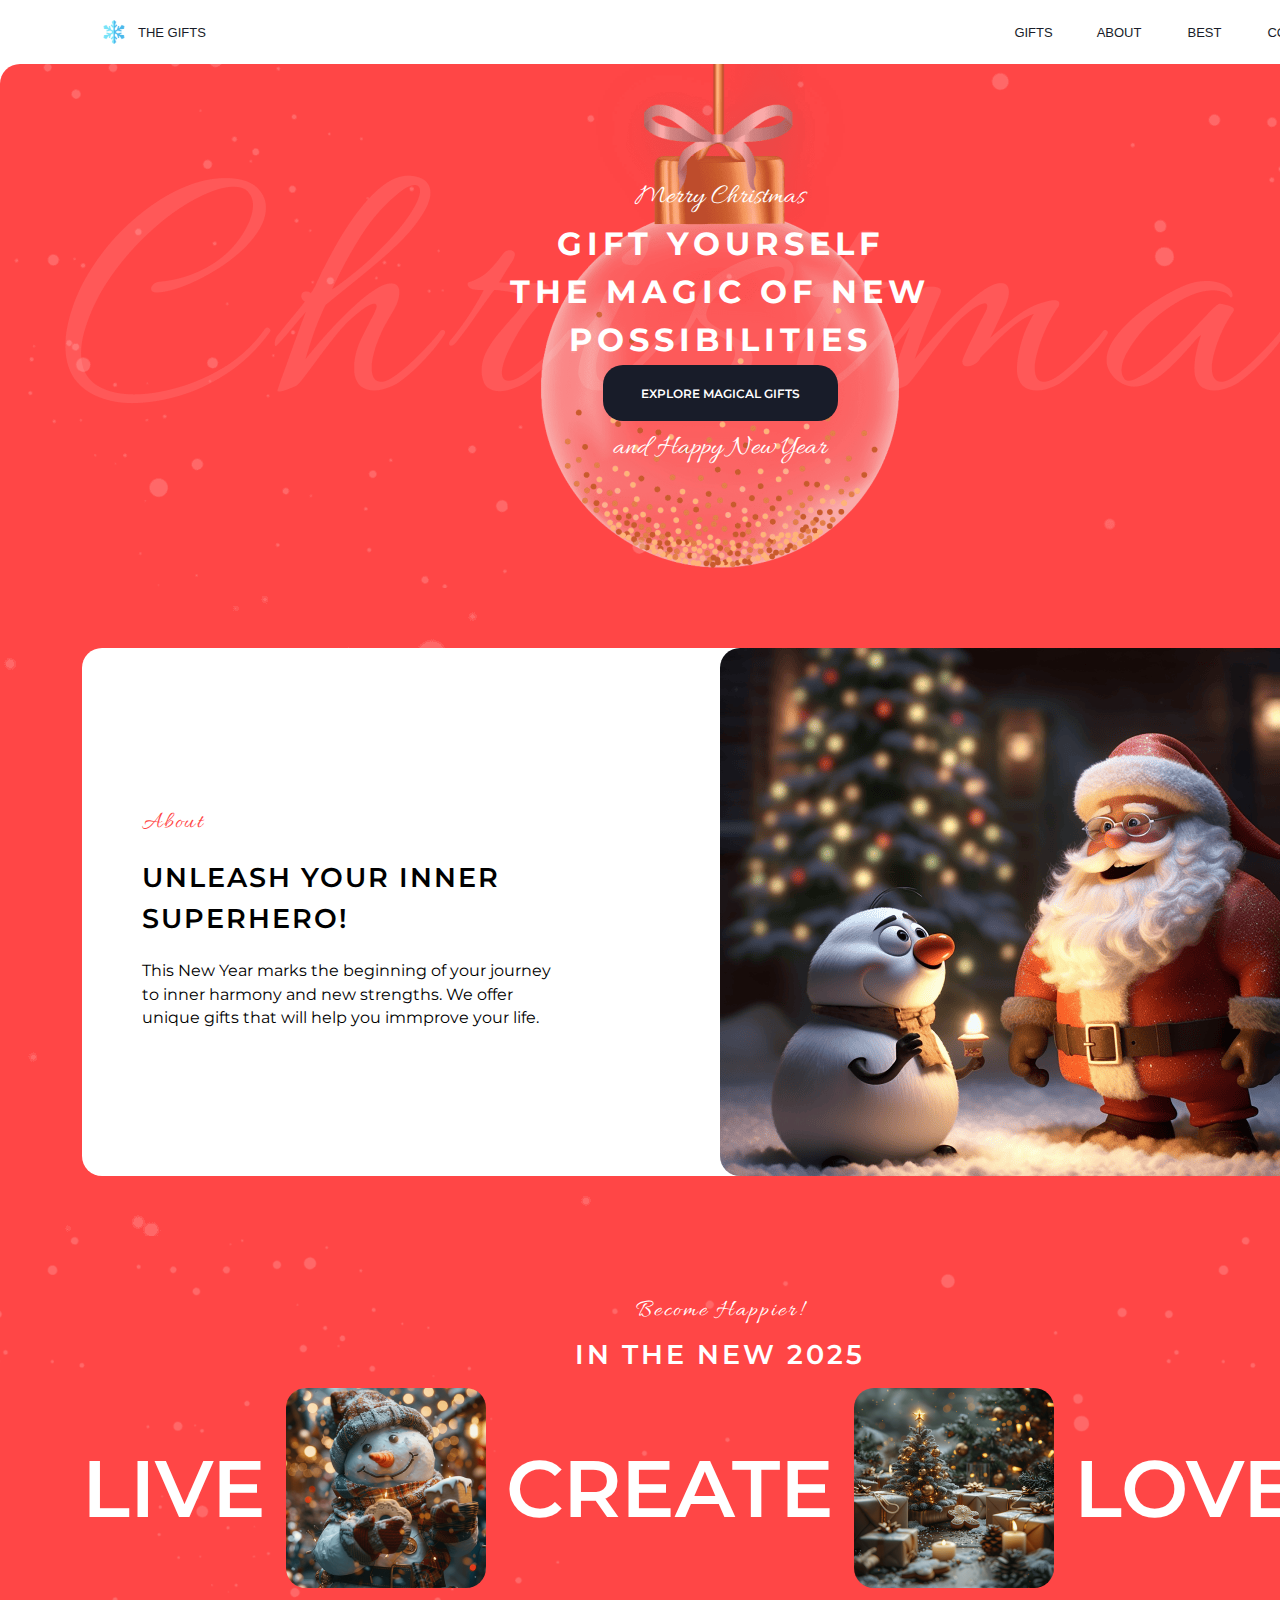
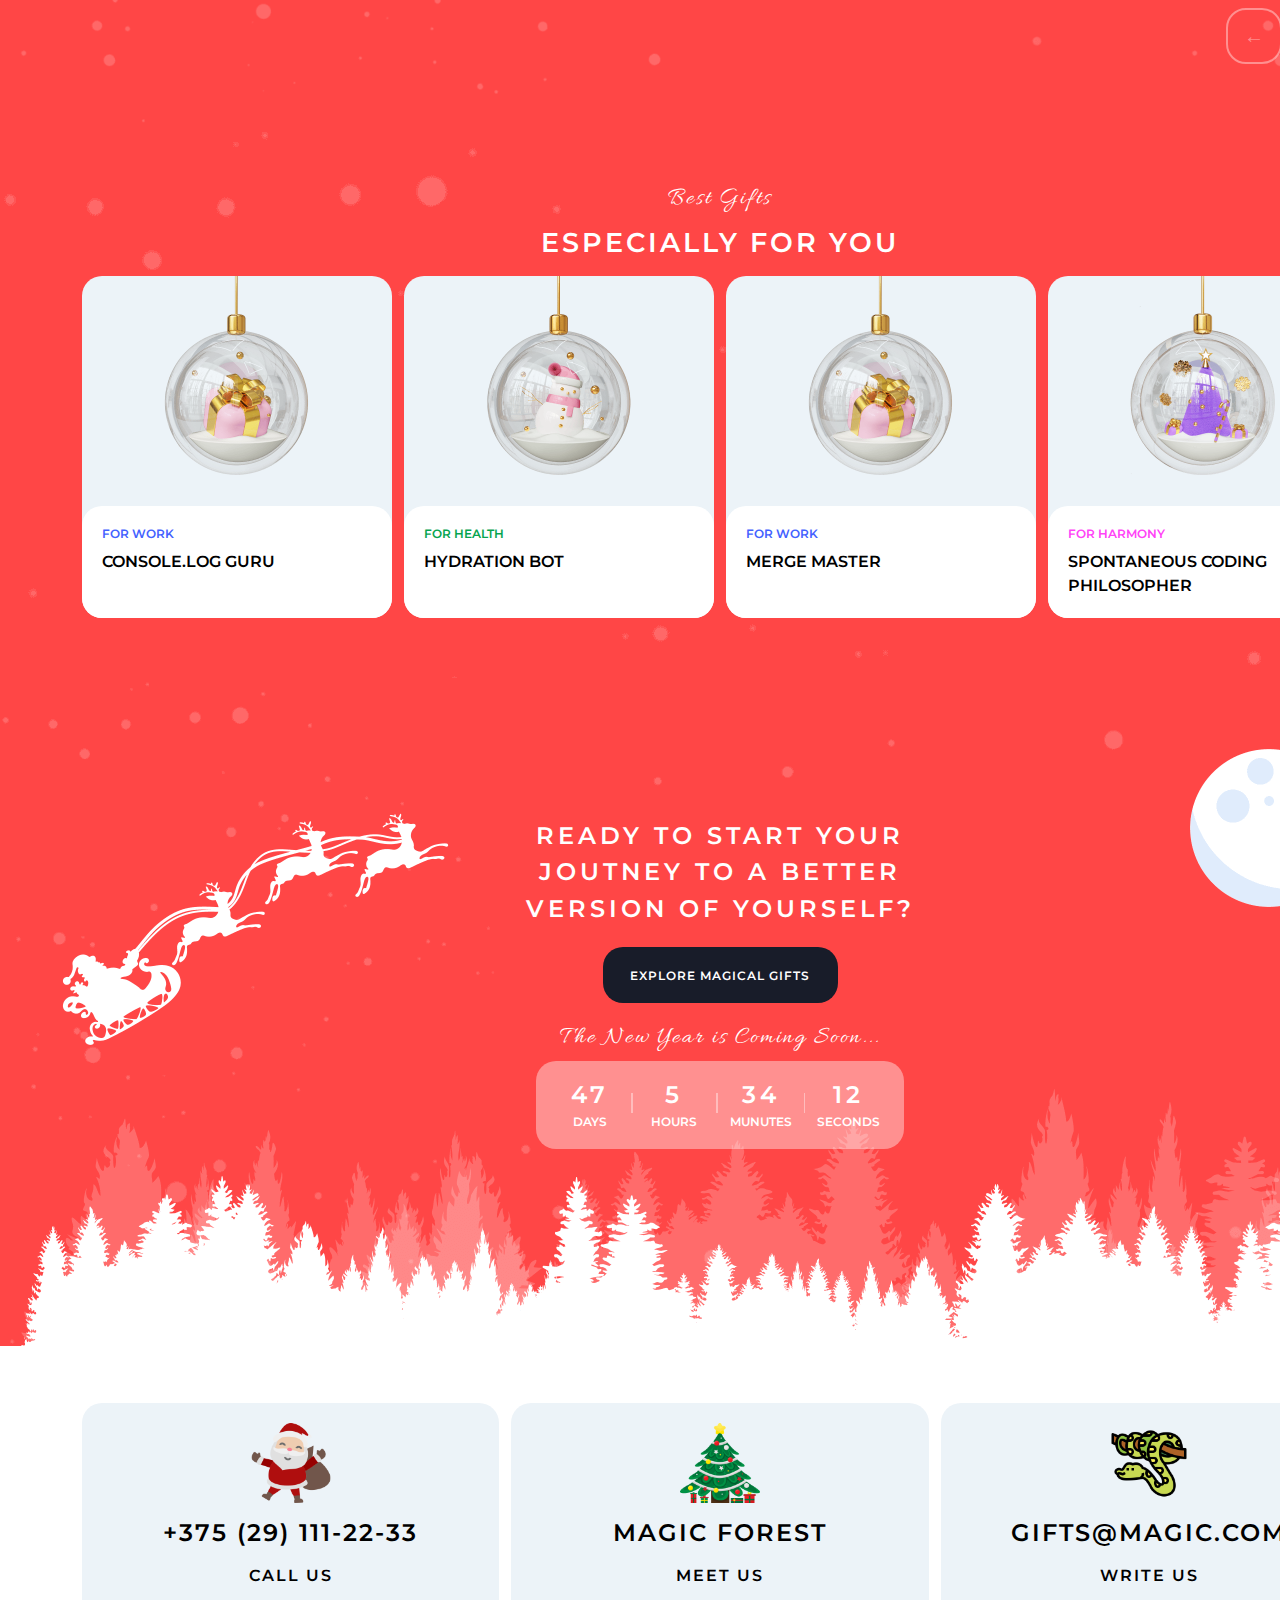
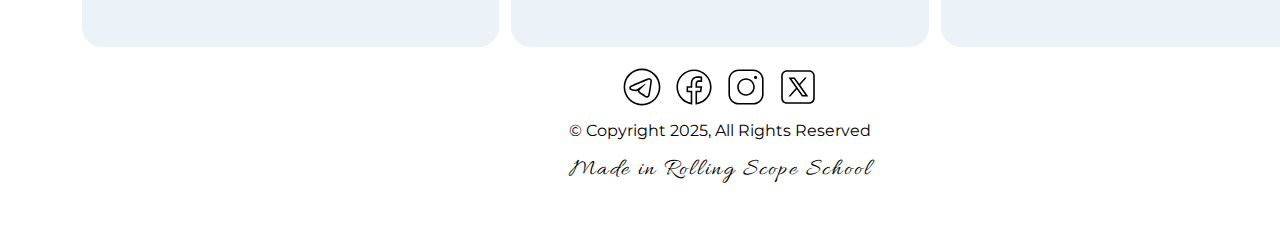
==== commit 57ea17b7: "init:Responsive Design Home" ====
--- a/christmas-shop/home.html
+++ b/christmas-shop/home.html
@@ -32,6 +32,12 @@
             <button class="button_heder">BEST</button>
             <button class="button_heder">CONTACTS</button>
           </div>
+          <select class="dropdown button_heder">
+            <option class="button_heder" value="1">GIFTS</option>
+            <option class="button_heder" value="2">ABOUT</option>
+            <option class="button_heder" value="3">BEST</option>
+            <option class="button_heder" value="4">CONTACTS</option>
+        </select>
         </div>
       </div>
     </header>
--- a/christmas-shop/home.css
+++ b/christmas-shop/home.css
@@ -1,6 +1,6 @@
 body {
-  min-width: 1440px;
-  max-height: 3442px;
+  min-width: 100vw;
+
   margin: 0;
 }
 
@@ -42,7 +42,7 @@
   width: 1123px;
   margin-top: 12px;
   display: flex;
-
+  justify-content: space-between;
   justify-content: flex-end;
 }
 .button {
@@ -68,6 +68,170 @@
   border-radius: 12px;
 }
 
+.dropdown {
+  display: none;
+}
+@media (max-width: 768px) {
+  .container_button {
+    height: 40px;
+    width: 20vw;
+    margin-top: 12px;
+    display: flex;
+    justify-content: space-between;
+    justify-content: flex-end;
+  }
+  .body {
+    max-width: 100vw;
+
+    margin: 0;
+  }
+
+  .header {
+    max-height: 64px;
+    max-width: 100vw;
+  }
+  body {
+    max-width: 100vw;
+  }
+  .logo {
+    width: 70vw;
+    height: 10vw;
+    display: flex;
+    padding: 8px 20px;
+    margin: 12px 0 0 0;
+  }
+  .logo:hover {
+    cursor: pointer;
+  }
+  .snowflake {
+    width: 24px;
+    height: 24px;
+  }
+  .icon_text {
+    color: #181c29;
+    font-family: "AG Action", sans-serif;
+    font-size: small;
+    margin-top: 5px;
+    margin-left: 12px;
+  }
+
+  .container {
+    display: flex;
+    max-width: 100vw;
+    max-height: 64px;
+    margin-left: 0;
+    gap: 15px;
+  }
+  .hero_section {
+    max-width: 768px;
+  }
+
+  .button {
+    display: none;
+  }
+  .dropdown {
+    display: block;
+  }
+  .hero_section {
+    max-width: 768px;
+  }
+  .about_section {
+    max-width: 768px;
+  }
+  .about_container {
+    max-width: 768px;
+  }
+  .about_about {
+    max-width: 50vw;
+  }
+  .about_img {
+    border-radius: 20px;
+    background-image: url("/christmas-shop/img-compressed/santa.png");
+    width: 638px;
+  }
+
+  .about_text {
+    margin-top: 100px;
+    margin-left: 60px;
+    max-width: 40vw;
+    height: 328px;
+  }
+  .about_caption {
+    font-family: "Allura";
+    font-size: 24px;
+    font-weight: 400;
+    padding-top: 60px;
+    letter-spacing: 2px;
+    color: #ff4646;
+
+    margin-bottom: 20px;
+  }
+  .about_h2 {
+    font-family: "Montserrat", sans-serif;
+    font-size: 27px;
+    font-weight: 600;
+    letter-spacing: 2px;
+    text-transform: uppercase;
+    line-height: 150%;
+    margin-top: 0;
+    margin-bottom: 20px;
+  }
+  .about_p {
+    font-family: "Montserrat", sans-serif;
+    font-size: 16px;
+    font-weight: 400;
+    line-height: 148%;
+    margin-top: 0;
+    margin-bottom: 60px;
+  }
+  .about_img {
+    border-radius: 20px;
+    background-image: url("/christmas-shop/img-compressed/santa.png");
+    max-width: 50vw;
+
+    background-size: cover;
+    background-position: center;
+  }
+  .slider_section {
+    max-width: 768px;
+  }
+  .slider_container {
+    max-width: 768px;
+  }
+  .gifts_section {
+    max-width: 768px;
+  }
+
+  .gifts_gifts {
+    display: grid;
+    flex-wrap: wrap;
+    margin-bottom: 60px;
+    justify-content: center;
+    grid-template-columns: repeat(2, 1fr);
+  }
+  .footer_section {
+    max-width: 768px;
+  }
+  .contacts {
+    flex-direction: column;
+  }
+  .cta_section {
+    max-width: 768px;
+
+    background-repeat: no-repeat; /* Запретить повторение изображения */
+    background-position: center; /* Центрировать изображение */
+    background-size: cover;
+  }
+  .footer_container {
+    flex-direction: column;
+  }
+  .footer_contacts {
+    margin-top: 20px;
+  }
+  .container_contacts {
+    max-width: 768px;
+  }
+}
 .hero_section {
   display: flex;
   align-items: center;
@@ -349,14 +513,14 @@
   width: 1440px;
   background-color: #ff4646;
   background-image: url("/christmas-shop/img-compressed/bg-snow.png");
-  height: 554px;
+  min-height: 554px;
   display: flex;
   justify-content: center;
   align-items: center;
 }
 .gifts_container {
   width: 1276px;
-  height: 434px;
+
   display: flex;
   flex-direction: column;
   align-items: center;
@@ -391,8 +555,9 @@
 }
 .gifts_gifts {
   width: 100%;
-  height: 342px;
-  display: flex;
+
+  display: flex;
+
   gap: 12px;
 }
 .gifts1 {
@@ -444,7 +609,7 @@
   height: 668px;
   background-image: url("/christmas-shop/img-compressed/bg-snow.png"),
     url("/christmas-shop/img-compressed/bg-forest.png");
-  background-size: contain;
+  background-size: cover;
   display: flex;
   justify-content: center;
   align-items: center;
@@ -568,12 +733,10 @@
 }
 .footer_container {
   width: 1276px;
-  height: 376px;
+
   display: flex;
   flex-direction: column;
   gap: 60px;
-  
-  align-items: center;
 }
 .contacts {
   display: flex;
@@ -584,7 +747,7 @@
   border-radius: 60px;
 }
 .container_contacts {
-  width: 417.33px;
+  width: 100%;
   height: 204px;
   display: flex;
   flex-direction: column;
@@ -634,7 +797,7 @@
 }
 .footer_contacts {
   width: 100%;
-  height: 112px;
+
   display: flex;
   flex-direction: column;
   gap: 12px;
@@ -646,31 +809,30 @@
   display: flex;
   gap: 12px;
 }
-.steerer{
+.steerer {
   width: 40px;
   height: 40px;
   background-size: contain;
 }
-.steerer:hover{
+.steerer:hover {
   color: #ff4646;
   cursor: pointer;
 }
-.footer_paragraph{
+.footer_paragraph {
   font-family: "Montserrat", sans-serif;
   font-size: 16px;
   font-weight: 400;
   line-height: 148%;
   margin: 0;
 }
-.footer_caption{
+.footer_caption {
   font-family: "Allura";
   font-size: 24px;
   font-weight: 400;
   margin: 0;
   letter-spacing: 2px;
-
-}
-.footer_caption:hover{
+}
+.footer_caption:hover {
   cursor: pointer;
   color: #ff4646;
-}+}
